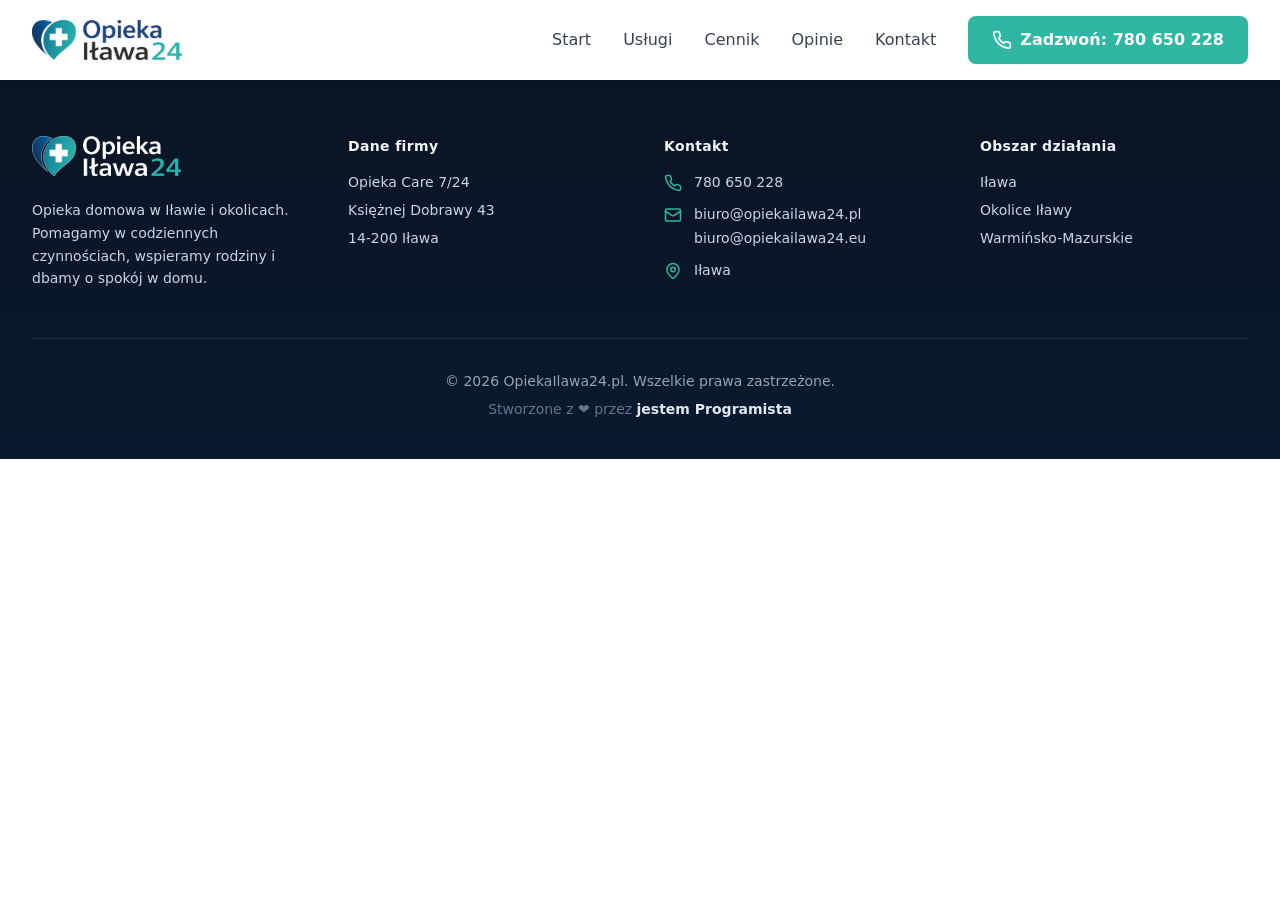
==== index.html @ 1c327c9a "Add files via upload" ====
<!doctype html>
<html lang="pl">
  <head>
    <meta charset="UTF-8" />
    <link rel="icon" type="image/webp" href="/logo.webp" />
    <meta name="viewport" content="width=device-width, initial-scale=1.0" />
    <title>Opieka Care 7/24 - Profesjonalna opieka domowa Iława</title>
    <meta
      name="description"
      content="Opieka domowa w Iławie i okolicach. Pomoc dla seniorów: opieka godzinowa, dzienna i całodobowa. Zadzwoń: 780 650 228."
    />
    <meta
      name="keywords"
      content="opieka domowa Iława, opieka osób starszych Iława, opiekunka Iława, opieka 24h Iława, pomoc dla seniorów"
    />
    <meta name="robots" content="index,follow,max-image-preview:large" />
    <meta name="theme-color" content="#1E3A5F" />
    <link rel="canonical" href="https://opieka24ilawa.pl/" />

    <meta property="og:locale" content="pl_PL" />
    <meta property="og:type" content="website" />
    <meta property="og:site_name" content="Opieka Care 7/24" />
    <meta property="og:title" content="Opieka Care 7/24 - Opieka domowa Iława" />
    <meta
      property="og:description"
      content="Opieka domowa w Iławie i okolicach. Pomoc dla seniorów: opieka godzinowa, dzienna i całodobowa."
    />
    <meta property="og:url" content="https://opieka24ilawa.pl/" />
    <meta property="og:image" content="https://opieka24ilawa.pl/logo.webp" />
    <meta property="og:image:alt" content="Logo Opieka Care 7/24" />
    <meta name="twitter:card" content="summary_large_image" />
    <meta name="twitter:title" content="Opieka Care 7/24 - Opieka domowa Iława" />
    <meta
      name="twitter:description"
      content="Opieka domowa w Iławie i okolicach. Zadzwoń: 780 650 228."
    />
    <meta name="twitter:image" content="https://opieka24ilawa.pl/logo.webp" />
    <meta name="twitter:image:alt" content="Logo Opieka Care 7/24" />

    <script type="application/ld+json">
      {
        "@context": "https://schema.org",
        "@type": ["LocalBusiness", "MedicalBusiness", "HomeHealthcareService"],
        "name": "Opieka Care 7/24",
        "url": "https://opieka24ilawa.pl/",
        "telephone": "+48780650228",
        "email": "biuro@opiekailawa24.pl",
        "image": "https://opieka24ilawa.pl/logo.webp",
        "address": {
          "@type": "PostalAddress",
          "streetAddress": "Księżnej Dobrawy 43",
          "addressLocality": "Iława",
          "postalCode": "14-200",
          "addressCountry": "PL"
        }
      }
    </script>

    <!-- Google tag (gtag.js) -->
    <script async src="https://www.googletagmanager.com/gtag/js?id=G-ZVVY15X4LR"></script>
    <script>
      window.dataLayer = window.dataLayer || [];
      function gtag(){dataLayer.push(arguments);}
      gtag('js', new Date());

      gtag('config', 'G-ZVVY15X4LR');
    </script>
    <script type="module" crossorigin src="/assets/index-CZKmA59v.js"></script>
    <link rel="stylesheet" crossorigin href="/assets/index-BOCLtFaR.css">
  </head>
  <body>
    <div id="root"></div>
  </body>
</html>
---- assets/index-BOCLtFaR.css ----
*,:before,:after{--tw-border-spacing-x: 0;--tw-border-spacing-y: 0;--tw-translate-x: 0;--tw-translate-y: 0;--tw-rotate: 0;--tw-skew-x: 0;--tw-skew-y: 0;--tw-scale-x: 1;--tw-scale-y: 1;--tw-pan-x: ;--tw-pan-y: ;--tw-pinch-zoom: ;--tw-scroll-snap-strictness: proximity;--tw-gradient-from-position: ;--tw-gradient-via-position: ;--tw-gradient-to-position: ;--tw-ordinal: ;--tw-slashed-zero: ;--tw-numeric-figure: ;--tw-numeric-spacing: ;--tw-numeric-fraction: ;--tw-ring-inset: ;--tw-ring-offset-width: 0px;--tw-ring-offset-color: #fff;--tw-ring-color: rgb(59 130 246 / .5);--tw-ring-offset-shadow: 0 0 #0000;--tw-ring-shadow: 0 0 #0000;--tw-shadow: 0 0 #0000;--tw-shadow-colored: 0 0 #0000;--tw-blur: ;--tw-brightness: ;--tw-contrast: ;--tw-grayscale: ;--tw-hue-rotate: ;--tw-invert: ;--tw-saturate: ;--tw-sepia: ;--tw-drop-shadow: ;--tw-backdrop-blur: ;--tw-backdrop-brightness: ;--tw-backdrop-contrast: ;--tw-backdrop-grayscale: ;--tw-backdrop-hue-rotate: ;--tw-backdrop-invert: ;--tw-backdrop-opacity: ;--tw-backdrop-saturate: ;--tw-backdrop-sepia: ;--tw-contain-size: ;--tw-contain-layout: ;--tw-contain-paint: ;--tw-contain-style: }::backdrop{--tw-border-spacing-x: 0;--tw-border-spacing-y: 0;--tw-translate-x: 0;--tw-translate-y: 0;--tw-rotate: 0;--tw-skew-x: 0;--tw-skew-y: 0;--tw-scale-x: 1;--tw-scale-y: 1;--tw-pan-x: ;--tw-pan-y: ;--tw-pinch-zoom: ;--tw-scroll-snap-strictness: proximity;--tw-gradient-from-position: ;--tw-gradient-via-position: ;--tw-gradient-to-position: ;--tw-ordinal: ;--tw-slashed-zero: ;--tw-numeric-figure: ;--tw-numeric-spacing: ;--tw-numeric-fraction: ;--tw-ring-inset: ;--tw-ring-offset-width: 0px;--tw-ring-offset-color: #fff;--tw-ring-color: rgb(59 130 246 / .5);--tw-ring-offset-shadow: 0 0 #0000;--tw-ring-shadow: 0 0 #0000;--tw-shadow: 0 0 #0000;--tw-shadow-colored: 0 0 #0000;--tw-blur: ;--tw-brightness: ;--tw-contrast: ;--tw-grayscale: ;--tw-hue-rotate: ;--tw-invert: ;--tw-saturate: ;--tw-sepia: ;--tw-drop-shadow: ;--tw-backdrop-blur: ;--tw-backdrop-brightness: ;--tw-backdrop-contrast: ;--tw-backdrop-grayscale: ;--tw-backdrop-hue-rotate: ;--tw-backdrop-invert: ;--tw-backdrop-opacity: ;--tw-backdrop-saturate: ;--tw-backdrop-sepia: ;--tw-contain-size: ;--tw-contain-layout: ;--tw-contain-paint: ;--tw-contain-style: }*,:before,:after{box-sizing:border-box;border-width:0;border-style:solid;border-color:#e5e7eb}:before,:after{--tw-content: ""}html,:host{line-height:1.5;-webkit-text-size-adjust:100%;-moz-tab-size:4;-o-tab-size:4;tab-size:4;font-family:ui-sans-serif,system-ui,sans-serif,"Apple Color Emoji","Segoe UI Emoji",Segoe UI Symbol,"Noto Color Emoji";font-feature-settings:normal;font-variation-settings:normal;-webkit-tap-highlight-color:transparent}body{margin:0;line-height:inherit}hr{height:0;color:inherit;border-top-width:1px}abbr:where([title]){-webkit-text-decoration:underline dotted;text-decoration:underline dotted}h1,h2,h3,h4,h5,h6{font-size:inherit;font-weight:inherit}a{color:inherit;text-decoration:inherit}b,strong{font-weight:bolder}code,kbd,samp,pre{font-family:ui-monospace,SFMono-Regular,Menlo,Monaco,Consolas,Liberation Mono,Courier New,monospace;font-feature-settings:normal;font-variation-settings:normal;font-size:1em}small{font-size:80%}sub,sup{font-size:75%;line-height:0;position:relative;vertical-align:baseline}sub{bottom:-.25em}sup{top:-.5em}table{text-indent:0;border-color:inherit;border-collapse:collapse}button,input,optgroup,select,textarea{font-family:inherit;font-feature-settings:inherit;font-variation-settings:inherit;font-size:100%;font-weight:inherit;line-height:inherit;letter-spacing:inherit;color:inherit;margin:0;padding:0}button,select{text-transform:none}button,input:where([type=button]),input:where([type=reset]),input:where([type=submit]){-webkit-appearance:button;background-color:transparent;background-image:none}:-moz-focusring{outline:auto}:-moz-ui-invalid{box-shadow:none}progress{vertical-align:baseline}::-webkit-inner-spin-button,::-webkit-outer-spin-button{height:auto}[type=search]{-webkit-appearance:textfield;outline-offset:-2px}::-webkit-search-decoration{-webkit-appearance:none}::-webkit-file-upload-button{-webkit-appearance:button;font:inherit}summary{display:list-item}blockquote,dl,dd,h1,h2,h3,h4,h5,h6,hr,figure,p,pre{margin:0}fieldset{margin:0;padding:0}legend{padding:0}ol,ul,menu{list-style:none;margin:0;padding:0}dialog{padding:0}textarea{resize:vertical}input::-moz-placeholder,textarea::-moz-placeholder{opacity:1;color:#9ca3af}input::placeholder,textarea::placeholder{opacity:1;color:#9ca3af}button,[role=button]{cursor:pointer}:disabled{cursor:default}img,svg,video,canvas,audio,iframe,embed,object{display:block;vertical-align:middle}img,video{max-width:100%;height:auto}[hidden]:where(:not([hidden=until-found])){display:none}.fixed{position:fixed}.absolute{position:absolute}.relative{position:relative}.sticky{position:sticky}.-top-4{top:-1rem}.bottom-6{bottom:1.5rem}.left-1\/2{left:50%}.right-4{right:1rem}.right-6{right:1.5rem}.top-0{top:0}.top-4{top:1rem}.z-50{z-index:50}.col-span-1{grid-column:span 1 / span 1}.col-span-2{grid-column:span 2 / span 2}.mx-auto{margin-left:auto;margin-right:auto}.mb-1{margin-bottom:.25rem}.mb-12{margin-bottom:3rem}.mb-16{margin-bottom:4rem}.mb-2{margin-bottom:.5rem}.mb-3{margin-bottom:.75rem}.mb-4{margin-bottom:1rem}.mb-6{margin-bottom:1.5rem}.mb-8{margin-bottom:2rem}.ml-2{margin-left:.5rem}.mr-2{margin-right:.5rem}.mt-0\.5{margin-top:.125rem}.mt-1{margin-top:.25rem}.mt-12{margin-top:3rem}.mt-2{margin-top:.5rem}.mt-4{margin-top:1rem}.mt-8{margin-top:2rem}.block{display:block}.inline-block{display:inline-block}.inline{display:inline}.flex{display:flex}.inline-flex{display:inline-flex}.grid{display:grid}.hidden{display:none}.h-10{height:2.5rem}.h-12{height:3rem}.h-2{height:.5rem}.h-20{height:5rem}.h-36{height:9rem}.h-4{height:1rem}.h-8{height:2rem}.min-h-\[3rem\]{min-height:3rem}.min-h-screen{min-height:100vh}.w-2{width:.5rem}.w-4{width:1rem}.w-8{width:2rem}.w-auto{width:auto}.w-full{width:100%}.w-px{width:1px}.min-w-0{min-width:0px}.max-w-2xl{max-width:42rem}.max-w-3xl{max-width:48rem}.max-w-4xl{max-width:56rem}.max-w-5xl{max-width:64rem}.max-w-7xl{max-width:80rem}.max-w-sm{max-width:24rem}.flex-shrink-0{flex-shrink:0}.-translate-x-1\/2{--tw-translate-x: -50%;transform:translate(var(--tw-translate-x),var(--tw-translate-y)) rotate(var(--tw-rotate)) skew(var(--tw-skew-x)) skewY(var(--tw-skew-y)) scaleX(var(--tw-scale-x)) scaleY(var(--tw-scale-y))}.transform{transform:translate(var(--tw-translate-x),var(--tw-translate-y)) rotate(var(--tw-rotate)) skew(var(--tw-skew-x)) skewY(var(--tw-skew-y)) scaleX(var(--tw-scale-x)) scaleY(var(--tw-scale-y))}@keyframes pulse{50%{opacity:.5}}.animate-pulse{animation:pulse 2s cubic-bezier(.4,0,.6,1) infinite}.resize-none{resize:none}.grid-cols-1{grid-template-columns:repeat(1,minmax(0,1fr))}.grid-cols-3{grid-template-columns:repeat(3,minmax(0,1fr))}.flex-col{flex-direction:column}.items-start{align-items:flex-start}.items-center{align-items:center}.justify-center{justify-content:center}.justify-between{justify-content:space-between}.gap-10{gap:2.5rem}.gap-12{gap:3rem}.gap-2{gap:.5rem}.gap-3{gap:.75rem}.gap-4{gap:1rem}.gap-6{gap:1.5rem}.gap-8{gap:2rem}.space-x-2>:not([hidden])~:not([hidden]){--tw-space-x-reverse: 0;margin-right:calc(.5rem * var(--tw-space-x-reverse));margin-left:calc(.5rem * calc(1 - var(--tw-space-x-reverse)))}.space-x-3>:not([hidden])~:not([hidden]){--tw-space-x-reverse: 0;margin-right:calc(.75rem * var(--tw-space-x-reverse));margin-left:calc(.75rem * calc(1 - var(--tw-space-x-reverse)))}.space-x-4>:not([hidden])~:not([hidden]){--tw-space-x-reverse: 0;margin-right:calc(1rem * var(--tw-space-x-reverse));margin-left:calc(1rem * calc(1 - var(--tw-space-x-reverse)))}.space-x-8>:not([hidden])~:not([hidden]){--tw-space-x-reverse: 0;margin-right:calc(2rem * var(--tw-space-x-reverse));margin-left:calc(2rem * calc(1 - var(--tw-space-x-reverse)))}.space-y-1>:not([hidden])~:not([hidden]){--tw-space-y-reverse: 0;margin-top:calc(.25rem * calc(1 - var(--tw-space-y-reverse)));margin-bottom:calc(.25rem * var(--tw-space-y-reverse))}.space-y-2>:not([hidden])~:not([hidden]){--tw-space-y-reverse: 0;margin-top:calc(.5rem * calc(1 - var(--tw-space-y-reverse)));margin-bottom:calc(.5rem * var(--tw-space-y-reverse))}.space-y-3>:not([hidden])~:not([hidden]){--tw-space-y-reverse: 0;margin-top:calc(.75rem * calc(1 - var(--tw-space-y-reverse)));margin-bottom:calc(.75rem * var(--tw-space-y-reverse))}.space-y-4>:not([hidden])~:not([hidden]){--tw-space-y-reverse: 0;margin-top:calc(1rem * calc(1 - var(--tw-space-y-reverse)));margin-bottom:calc(1rem * var(--tw-space-y-reverse))}.space-y-6>:not([hidden])~:not([hidden]){--tw-space-y-reverse: 0;margin-top:calc(1.5rem * calc(1 - var(--tw-space-y-reverse)));margin-bottom:calc(1.5rem * var(--tw-space-y-reverse))}.overflow-hidden{overflow:hidden}.truncate{overflow:hidden;text-overflow:ellipsis;white-space:nowrap}.rounded-2xl{border-radius:1rem}.rounded-full{border-radius:9999px}.rounded-lg{border-radius:.5rem}.rounded-xl{border-radius:.75rem}.border{border-width:1px}.border-2{border-width:2px}.border-b{border-bottom-width:1px}.border-t{border-top-width:1px}.border-\[\#2FB7A3\]{--tw-border-opacity: 1;border-color:rgb(47 183 163 / var(--tw-border-opacity, 1))}.border-blue-200{--tw-border-opacity: 1;border-color:rgb(191 219 254 / var(--tw-border-opacity, 1))}.border-gray-100{--tw-border-opacity: 1;border-color:rgb(243 244 246 / var(--tw-border-opacity, 1))}.border-gray-200{--tw-border-opacity: 1;border-color:rgb(229 231 235 / var(--tw-border-opacity, 1))}.border-gray-300{--tw-border-opacity: 1;border-color:rgb(209 213 219 / var(--tw-border-opacity, 1))}.border-white\/10{border-color:#ffffff1a}.bg-\[\#1E3A5F\]{--tw-bg-opacity: 1;background-color:rgb(30 58 95 / var(--tw-bg-opacity, 1))}.bg-\[\#2FB7A3\]{--tw-bg-opacity: 1;background-color:rgb(47 183 163 / var(--tw-bg-opacity, 1))}.bg-blue-50{--tw-bg-opacity: 1;background-color:rgb(239 246 255 / var(--tw-bg-opacity, 1))}.bg-gray-100{--tw-bg-opacity: 1;background-color:rgb(243 244 246 / var(--tw-bg-opacity, 1))}.bg-gray-50{--tw-bg-opacity: 1;background-color:rgb(249 250 251 / var(--tw-bg-opacity, 1))}.bg-gray-500{--tw-bg-opacity: 1;background-color:rgb(107 114 128 / var(--tw-bg-opacity, 1))}.bg-white{--tw-bg-opacity: 1;background-color:rgb(255 255 255 / var(--tw-bg-opacity, 1))}.bg-white\/95{background-color:#fffffff2}.bg-opacity-10{--tw-bg-opacity: .1}.bg-gradient-to-b{background-image:linear-gradient(to bottom,var(--tw-gradient-stops))}.bg-gradient-to-br{background-image:linear-gradient(to bottom right,var(--tw-gradient-stops))}.from-\[\#0b1423\]{--tw-gradient-from: #0b1423 var(--tw-gradient-from-position);--tw-gradient-to: rgb(11 20 35 / 0) var(--tw-gradient-to-position);--tw-gradient-stops: var(--tw-gradient-from), var(--tw-gradient-to)}.from-\[\#152d4a\]{--tw-gradient-from: #152d4a var(--tw-gradient-from-position);--tw-gradient-to: rgb(21 45 74 / 0) var(--tw-gradient-to-position);--tw-gradient-stops: var(--tw-gradient-from), var(--tw-gradient-to)}.from-\[\#1E3A5F\]{--tw-gradient-from: #1E3A5F var(--tw-gradient-from-position);--tw-gradient-to: rgb(30 58 95 / 0) var(--tw-gradient-to-position);--tw-gradient-stops: var(--tw-gradient-from), var(--tw-gradient-to)}.from-\[\#2FB7A3\]{--tw-gradient-from: #2FB7A3 var(--tw-gradient-from-position);--tw-gradient-to: rgb(47 183 163 / 0) var(--tw-gradient-to-position);--tw-gradient-stops: var(--tw-gradient-from), var(--tw-gradient-to)}.to-\[\#091a30\]{--tw-gradient-to: #091a30 var(--tw-gradient-to-position)}.to-\[\#1E3A5F\]{--tw-gradient-to: #1E3A5F var(--tw-gradient-to-position)}.to-\[\#1f4a73\]{--tw-gradient-to: #1f4a73 var(--tw-gradient-to-position)}.to-\[\#2c5282\]{--tw-gradient-to: #2c5282 var(--tw-gradient-to-position)}.fill-current{fill:currentColor}.object-cover{-o-object-fit:cover;object-fit:cover}.p-1{padding:.25rem}.p-3{padding:.75rem}.p-4{padding:1rem}.p-6{padding:1.5rem}.p-8{padding:2rem}.px-3{padding-left:.75rem;padding-right:.75rem}.px-4{padding-left:1rem;padding-right:1rem}.px-6{padding-left:1.5rem;padding-right:1.5rem}.px-8{padding-left:2rem;padding-right:2rem}.py-1{padding-top:.25rem;padding-bottom:.25rem}.py-16{padding-top:4rem;padding-bottom:4rem}.py-2{padding-top:.5rem;padding-bottom:.5rem}.py-20{padding-top:5rem;padding-bottom:5rem}.py-3{padding-top:.75rem;padding-bottom:.75rem}.py-4{padding-top:1rem;padding-bottom:1rem}.py-5{padding-top:1.25rem;padding-bottom:1.25rem}.pb-10{padding-bottom:2.5rem}.pb-4{padding-bottom:1rem}.pb-5{padding-bottom:1.25rem}.pb-6{padding-bottom:1.5rem}.pr-4{padding-right:1rem}.pt-14{padding-top:3.5rem}.pt-2{padding-top:.5rem}.pt-4{padding-top:1rem}.pt-6{padding-top:1.5rem}.pt-8{padding-top:2rem}.text-left{text-align:left}.text-center{text-align:center}.text-2xl{font-size:1.5rem;line-height:2rem}.text-3xl{font-size:1.875rem;line-height:2.25rem}.text-4xl{font-size:2.25rem;line-height:2.5rem}.text-5xl{font-size:3rem;line-height:1}.text-base{font-size:1rem;line-height:1.5rem}.text-lg{font-size:1.125rem;line-height:1.75rem}.text-sm{font-size:.875rem;line-height:1.25rem}.text-xl{font-size:1.25rem;line-height:1.75rem}.text-xs{font-size:.75rem;line-height:1rem}.font-bold{font-weight:700}.font-medium{font-weight:500}.font-semibold{font-weight:600}.leading-relaxed{line-height:1.625}.leading-tight{line-height:1.25}.tracking-wide{letter-spacing:.025em}.text-\[\#1E3A5F\]{--tw-text-opacity: 1;color:rgb(30 58 95 / var(--tw-text-opacity, 1))}.text-\[\#2FB7A3\]{--tw-text-opacity: 1;color:rgb(47 183 163 / var(--tw-text-opacity, 1))}.text-\[\#f4b400\]{--tw-text-opacity: 1;color:rgb(244 180 0 / var(--tw-text-opacity, 1))}.text-gray-100{--tw-text-opacity: 1;color:rgb(243 244 246 / var(--tw-text-opacity, 1))}.text-gray-200{--tw-text-opacity: 1;color:rgb(229 231 235 / var(--tw-text-opacity, 1))}.text-gray-300{--tw-text-opacity: 1;color:rgb(209 213 219 / var(--tw-text-opacity, 1))}.text-gray-500{--tw-text-opacity: 1;color:rgb(107 114 128 / var(--tw-text-opacity, 1))}.text-gray-600{--tw-text-opacity: 1;color:rgb(75 85 99 / var(--tw-text-opacity, 1))}.text-gray-700{--tw-text-opacity: 1;color:rgb(55 65 81 / var(--tw-text-opacity, 1))}.text-slate-100{--tw-text-opacity: 1;color:rgb(241 245 249 / var(--tw-text-opacity, 1))}.text-slate-200{--tw-text-opacity: 1;color:rgb(226 232 240 / var(--tw-text-opacity, 1))}.text-slate-300{--tw-text-opacity: 1;color:rgb(203 213 225 / var(--tw-text-opacity, 1))}.text-slate-400{--tw-text-opacity: 1;color:rgb(148 163 184 / var(--tw-text-opacity, 1))}.text-slate-500{--tw-text-opacity: 1;color:rgb(100 116 139 / var(--tw-text-opacity, 1))}.text-white{--tw-text-opacity: 1;color:rgb(255 255 255 / var(--tw-text-opacity, 1))}.text-yellow-400{--tw-text-opacity: 1;color:rgb(250 204 21 / var(--tw-text-opacity, 1))}.opacity-20{opacity:.2}.shadow-2xl{--tw-shadow: 0 25px 50px -12px rgb(0 0 0 / .25);--tw-shadow-colored: 0 25px 50px -12px var(--tw-shadow-color);box-shadow:var(--tw-ring-offset-shadow, 0 0 #0000),var(--tw-ring-shadow, 0 0 #0000),var(--tw-shadow)}.shadow-lg{--tw-shadow: 0 10px 15px -3px rgb(0 0 0 / .1), 0 4px 6px -4px rgb(0 0 0 / .1);--tw-shadow-colored: 0 10px 15px -3px var(--tw-shadow-color), 0 4px 6px -4px var(--tw-shadow-color);box-shadow:var(--tw-ring-offset-shadow, 0 0 #0000),var(--tw-ring-shadow, 0 0 #0000),var(--tw-shadow)}.shadow-md{--tw-shadow: 0 4px 6px -1px rgb(0 0 0 / .1), 0 2px 4px -2px rgb(0 0 0 / .1);--tw-shadow-colored: 0 4px 6px -1px var(--tw-shadow-color), 0 2px 4px -2px var(--tw-shadow-color);box-shadow:var(--tw-ring-offset-shadow, 0 0 #0000),var(--tw-ring-shadow, 0 0 #0000),var(--tw-shadow)}.shadow-sm{--tw-shadow: 0 1px 2px 0 rgb(0 0 0 / .05);--tw-shadow-colored: 0 1px 2px 0 var(--tw-shadow-color);box-shadow:var(--tw-ring-offset-shadow, 0 0 #0000),var(--tw-ring-shadow, 0 0 #0000),var(--tw-shadow)}.outline-none{outline:2px solid transparent;outline-offset:2px}.backdrop-blur{--tw-backdrop-blur: blur(8px);-webkit-backdrop-filter:var(--tw-backdrop-blur) var(--tw-backdrop-brightness) var(--tw-backdrop-contrast) var(--tw-backdrop-grayscale) var(--tw-backdrop-hue-rotate) var(--tw-backdrop-invert) var(--tw-backdrop-opacity) var(--tw-backdrop-saturate) var(--tw-backdrop-sepia);backdrop-filter:var(--tw-backdrop-blur) var(--tw-backdrop-brightness) var(--tw-backdrop-contrast) var(--tw-backdrop-grayscale) var(--tw-backdrop-hue-rotate) var(--tw-backdrop-invert) var(--tw-backdrop-opacity) var(--tw-backdrop-saturate) var(--tw-backdrop-sepia)}.transition-all{transition-property:all;transition-timing-function:cubic-bezier(.4,0,.2,1);transition-duration:.15s}.transition-colors{transition-property:color,background-color,border-color,text-decoration-color,fill,stroke;transition-timing-function:cubic-bezier(.4,0,.2,1);transition-duration:.15s}.hover\:bg-\[\#269b89\]:hover{--tw-bg-opacity: 1;background-color:rgb(38 155 137 / var(--tw-bg-opacity, 1))}.hover\:bg-\[\#2c5282\]:hover{--tw-bg-opacity: 1;background-color:rgb(44 82 130 / var(--tw-bg-opacity, 1))}.hover\:bg-gray-100:hover{--tw-bg-opacity: 1;background-color:rgb(243 244 246 / var(--tw-bg-opacity, 1))}.hover\:bg-gray-200:hover{--tw-bg-opacity: 1;background-color:rgb(229 231 235 / var(--tw-bg-opacity, 1))}.hover\:bg-gray-50:hover{--tw-bg-opacity: 1;background-color:rgb(249 250 251 / var(--tw-bg-opacity, 1))}.hover\:text-\[\#269b89\]:hover{--tw-text-opacity: 1;color:rgb(38 155 137 / var(--tw-text-opacity, 1))}.hover\:text-\[\#2FB7A3\]:hover{--tw-text-opacity: 1;color:rgb(47 183 163 / var(--tw-text-opacity, 1))}.hover\:text-white:hover{--tw-text-opacity: 1;color:rgb(255 255 255 / var(--tw-text-opacity, 1))}.hover\:shadow-2xl:hover{--tw-shadow: 0 25px 50px -12px rgb(0 0 0 / .25);--tw-shadow-colored: 0 25px 50px -12px var(--tw-shadow-color);box-shadow:var(--tw-ring-offset-shadow, 0 0 #0000),var(--tw-ring-shadow, 0 0 #0000),var(--tw-shadow)}.hover\:shadow-lg:hover{--tw-shadow: 0 10px 15px -3px rgb(0 0 0 / .1), 0 4px 6px -4px rgb(0 0 0 / .1);--tw-shadow-colored: 0 10px 15px -3px var(--tw-shadow-color), 0 4px 6px -4px var(--tw-shadow-color);box-shadow:var(--tw-ring-offset-shadow, 0 0 #0000),var(--tw-ring-shadow, 0 0 #0000),var(--tw-shadow)}.hover\:shadow-md:hover{--tw-shadow: 0 4px 6px -1px rgb(0 0 0 / .1), 0 2px 4px -2px rgb(0 0 0 / .1);--tw-shadow-colored: 0 4px 6px -1px var(--tw-shadow-color), 0 2px 4px -2px var(--tw-shadow-color);box-shadow:var(--tw-ring-offset-shadow, 0 0 #0000),var(--tw-ring-shadow, 0 0 #0000),var(--tw-shadow)}.hover\:shadow-xl:hover{--tw-shadow: 0 20px 25px -5px rgb(0 0 0 / .1), 0 8px 10px -6px rgb(0 0 0 / .1);--tw-shadow-colored: 0 20px 25px -5px var(--tw-shadow-color), 0 8px 10px -6px var(--tw-shadow-color);box-shadow:var(--tw-ring-offset-shadow, 0 0 #0000),var(--tw-ring-shadow, 0 0 #0000),var(--tw-shadow)}.focus\:border-transparent:focus{border-color:transparent}.focus\:ring-2:focus{--tw-ring-offset-shadow: var(--tw-ring-inset) 0 0 0 var(--tw-ring-offset-width) var(--tw-ring-offset-color);--tw-ring-shadow: var(--tw-ring-inset) 0 0 0 calc(2px + var(--tw-ring-offset-width)) var(--tw-ring-color);box-shadow:var(--tw-ring-offset-shadow),var(--tw-ring-shadow),var(--tw-shadow, 0 0 #0000)}.focus\:ring-\[\#2FB7A3\]:focus{--tw-ring-opacity: 1;--tw-ring-color: rgb(47 183 163 / var(--tw-ring-opacity, 1))}@media (min-width: 640px){.sm\:block{display:block}.sm\:w-auto{width:auto}.sm\:grid-cols-2{grid-template-columns:repeat(2,minmax(0,1fr))}.sm\:flex-row{flex-direction:row}.sm\:px-6{padding-left:1.5rem;padding-right:1.5rem}}@media (min-width: 768px){.md\:flex{display:flex}.md\:hidden{display:none}.md\:-translate-y-4{--tw-translate-y: -1rem;transform:translate(var(--tw-translate-x),var(--tw-translate-y)) rotate(var(--tw-rotate)) skew(var(--tw-skew-x)) skewY(var(--tw-skew-y)) scaleX(var(--tw-scale-x)) scaleY(var(--tw-scale-y))}.md\:grid-cols-2{grid-template-columns:repeat(2,minmax(0,1fr))}.md\:grid-cols-3{grid-template-columns:repeat(3,minmax(0,1fr))}.md\:p-12{padding:3rem}.md\:py-32{padding-top:8rem;padding-bottom:8rem}.md\:text-2xl{font-size:1.5rem;line-height:2rem}.md\:text-4xl{font-size:2.25rem;line-height:2.5rem}.md\:text-5xl{font-size:3rem;line-height:1}}@media (min-width: 1024px){.lg\:grid-cols-2{grid-template-columns:repeat(2,minmax(0,1fr))}.lg\:grid-cols-3{grid-template-columns:repeat(3,minmax(0,1fr))}.lg\:grid-cols-4{grid-template-columns:repeat(4,minmax(0,1fr))}.lg\:gap-12{gap:3rem}.lg\:px-8{padding-left:2rem;padding-right:2rem}.lg\:text-6xl{font-size:3.75rem;line-height:1}}
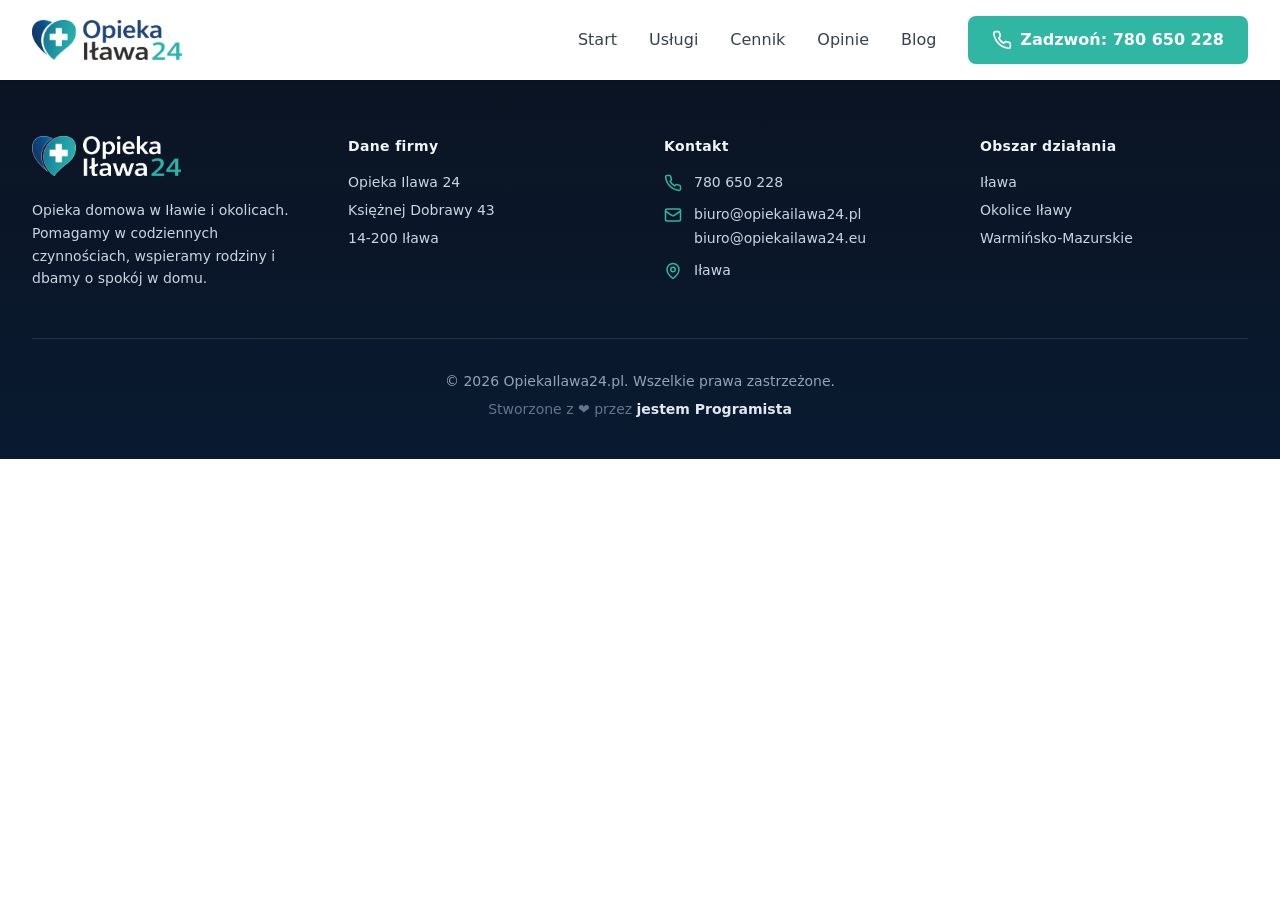
==== commit ffadaed0: "Add files via upload" ====
--- a/index.html
+++ b/index.html
@@ -2,9 +2,10 @@
 <html lang="pl">
   <head>
     <meta charset="UTF-8" />
-    <link rel="icon" type="image/webp" href="/logo.webp" />
+    <link rel="icon" type="image/webp" href="/favicon.webp" />
+    <link rel="apple-touch-icon" href="/favicon.webp" />
     <meta name="viewport" content="width=device-width, initial-scale=1.0" />
-    <title>Opieka Care 7/24 - Profesjonalna opieka domowa Iława</title>
+    <title>Opieka Ilawa 24 - Profesjonalna opieka domowa Iława</title>
     <meta
       name="description"
       content="Opieka domowa w Iławie i okolicach. Pomoc dla seniorów: opieka godzinowa, dzienna i całodobowa. Zadzwoń: 780 650 228."
@@ -14,34 +15,40 @@
       content="opieka domowa Iława, opieka osób starszych Iława, opiekunka Iława, opieka 24h Iława, pomoc dla seniorów"
     />
     <meta name="robots" content="index,follow,max-image-preview:large" />
+    <meta name="googlebot" content="index,follow,max-image-preview:large" />
     <meta name="theme-color" content="#1E3A5F" />
     <link rel="canonical" href="https://opieka24ilawa.pl/" />
+    <link rel="sitemap" type="application/xml" href="/sitemap.xml" />
+
+    <link rel="preconnect" href="https://www.googletagmanager.com" />
+    <link rel="preconnect" href="https://www.google-analytics.com" />
+    <link rel="preconnect" href="https://region1.google-analytics.com" />
 
     <meta property="og:locale" content="pl_PL" />
     <meta property="og:type" content="website" />
-    <meta property="og:site_name" content="Opieka Care 7/24" />
-    <meta property="og:title" content="Opieka Care 7/24 - Opieka domowa Iława" />
+    <meta property="og:site_name" content="Opieka Ilawa 24" />
+    <meta property="og:title" content="Opieka Ilawa 24 - Opieka domowa Iława" />
     <meta
       property="og:description"
       content="Opieka domowa w Iławie i okolicach. Pomoc dla seniorów: opieka godzinowa, dzienna i całodobowa."
     />
     <meta property="og:url" content="https://opieka24ilawa.pl/" />
     <meta property="og:image" content="https://opieka24ilawa.pl/logo.webp" />
-    <meta property="og:image:alt" content="Logo Opieka Care 7/24" />
+    <meta property="og:image:alt" content="Logo Opieka Ilawa 24" />
     <meta name="twitter:card" content="summary_large_image" />
-    <meta name="twitter:title" content="Opieka Care 7/24 - Opieka domowa Iława" />
+    <meta name="twitter:title" content="Opieka Ilawa 24 - Opieka domowa Iława" />
     <meta
       name="twitter:description"
       content="Opieka domowa w Iławie i okolicach. Zadzwoń: 780 650 228."
     />
     <meta name="twitter:image" content="https://opieka24ilawa.pl/logo.webp" />
-    <meta name="twitter:image:alt" content="Logo Opieka Care 7/24" />
+    <meta name="twitter:image:alt" content="Logo Opieka Ilawa 24" />
 
     <script type="application/ld+json">
       {
         "@context": "https://schema.org",
         "@type": ["LocalBusiness", "MedicalBusiness", "HomeHealthcareService"],
-        "name": "Opieka Care 7/24",
+        "name": "Opieka Ilawa 24",
         "url": "https://opieka24ilawa.pl/",
         "telephone": "+48780650228",
         "email": "biuro@opiekailawa24.pl",
@@ -65,8 +72,8 @@
 
       gtag('config', 'G-ZVVY15X4LR');
     </script>
-    <script type="module" crossorigin src="/assets/index-CZKmA59v.js"></script>
-    <link rel="stylesheet" crossorigin href="/assets/index-BOCLtFaR.css">
+    <script type="module" crossorigin src="/assets/index-CpA9lyOv.js"></script>
+    <link rel="stylesheet" crossorigin href="/assets/index-DVz4o6Sn.css">
   </head>
   <body>
     <div id="root"></div>
--- a/assets/index-DVz4o6Sn.css
+++ b/assets/index-DVz4o6Sn.css
@@ -0,0 +1 @@
+*,:before,:after{--tw-border-spacing-x: 0;--tw-border-spacing-y: 0;--tw-translate-x: 0;--tw-translate-y: 0;--tw-rotate: 0;--tw-skew-x: 0;--tw-skew-y: 0;--tw-scale-x: 1;--tw-scale-y: 1;--tw-pan-x: ;--tw-pan-y: ;--tw-pinch-zoom: ;--tw-scroll-snap-strictness: proximity;--tw-gradient-from-position: ;--tw-gradient-via-position: ;--tw-gradient-to-position: ;--tw-ordinal: ;--tw-slashed-zero: ;--tw-numeric-figure: ;--tw-numeric-spacing: ;--tw-numeric-fraction: ;--tw-ring-inset: ;--tw-ring-offset-width: 0px;--tw-ring-offset-color: #fff;--tw-ring-color: rgb(59 130 246 / .5);--tw-ring-offset-shadow: 0 0 #0000;--tw-ring-shadow: 0 0 #0000;--tw-shadow: 0 0 #0000;--tw-shadow-colored: 0 0 #0000;--tw-blur: ;--tw-brightness: ;--tw-contrast: ;--tw-grayscale: ;--tw-hue-rotate: ;--tw-invert: ;--tw-saturate: ;--tw-sepia: ;--tw-drop-shadow: ;--tw-backdrop-blur: ;--tw-backdrop-brightness: ;--tw-backdrop-contrast: ;--tw-backdrop-grayscale: ;--tw-backdrop-hue-rotate: ;--tw-backdrop-invert: ;--tw-backdrop-opacity: ;--tw-backdrop-saturate: ;--tw-backdrop-sepia: ;--tw-contain-size: ;--tw-contain-layout: ;--tw-contain-paint: ;--tw-contain-style: }::backdrop{--tw-border-spacing-x: 0;--tw-border-spacing-y: 0;--tw-translate-x: 0;--tw-translate-y: 0;--tw-rotate: 0;--tw-skew-x: 0;--tw-skew-y: 0;--tw-scale-x: 1;--tw-scale-y: 1;--tw-pan-x: ;--tw-pan-y: ;--tw-pinch-zoom: ;--tw-scroll-snap-strictness: proximity;--tw-gradient-from-position: ;--tw-gradient-via-position: ;--tw-gradient-to-position: ;--tw-ordinal: ;--tw-slashed-zero: ;--tw-numeric-figure: ;--tw-numeric-spacing: ;--tw-numeric-fraction: ;--tw-ring-inset: ;--tw-ring-offset-width: 0px;--tw-ring-offset-color: #fff;--tw-ring-color: rgb(59 130 246 / .5);--tw-ring-offset-shadow: 0 0 #0000;--tw-ring-shadow: 0 0 #0000;--tw-shadow: 0 0 #0000;--tw-shadow-colored: 0 0 #0000;--tw-blur: ;--tw-brightness: ;--tw-contrast: ;--tw-grayscale: ;--tw-hue-rotate: ;--tw-invert: ;--tw-saturate: ;--tw-sepia: ;--tw-drop-shadow: ;--tw-backdrop-blur: ;--tw-backdrop-brightness: ;--tw-backdrop-contrast: ;--tw-backdrop-grayscale: ;--tw-backdrop-hue-rotate: ;--tw-backdrop-invert: ;--tw-backdrop-opacity: ;--tw-backdrop-saturate: ;--tw-backdrop-sepia: ;--tw-contain-size: ;--tw-contain-layout: ;--tw-contain-paint: ;--tw-contain-style: }*,:before,:after{box-sizing:border-box;border-width:0;border-style:solid;border-color:#e5e7eb}:before,:after{--tw-content: ""}html,:host{line-height:1.5;-webkit-text-size-adjust:100%;-moz-tab-size:4;-o-tab-size:4;tab-size:4;font-family:ui-sans-serif,system-ui,sans-serif,"Apple Color Emoji","Segoe UI Emoji",Segoe UI Symbol,"Noto Color Emoji";font-feature-settings:normal;font-variation-settings:normal;-webkit-tap-highlight-color:transparent}body{margin:0;line-height:inherit}hr{height:0;color:inherit;border-top-width:1px}abbr:where([title]){-webkit-text-decoration:underline dotted;text-decoration:underline dotted}h1,h2,h3,h4,h5,h6{font-size:inherit;font-weight:inherit}a{color:inherit;text-decoration:inherit}b,strong{font-weight:bolder}code,kbd,samp,pre{font-family:ui-monospace,SFMono-Regular,Menlo,Monaco,Consolas,Liberation Mono,Courier New,monospace;font-feature-settings:normal;font-variation-settings:normal;font-size:1em}small{font-size:80%}sub,sup{font-size:75%;line-height:0;position:relative;vertical-align:baseline}sub{bottom:-.25em}sup{top:-.5em}table{text-indent:0;border-color:inherit;border-collapse:collapse}button,input,optgroup,select,textarea{font-family:inherit;font-feature-settings:inherit;font-variation-settings:inherit;font-size:100%;font-weight:inherit;line-height:inherit;letter-spacing:inherit;color:inherit;margin:0;padding:0}button,select{text-transform:none}button,input:where([type=button]),input:where([type=reset]),input:where([type=submit]){-webkit-appearance:button;background-color:transparent;background-image:none}:-moz-focusring{outline:auto}:-moz-ui-invalid{box-shadow:none}progress{vertical-align:baseline}::-webkit-inner-spin-button,::-webkit-outer-spin-button{height:auto}[type=search]{-webkit-appearance:textfield;outline-offset:-2px}::-webkit-search-decoration{-webkit-appearance:none}::-webkit-file-upload-button{-webkit-appearance:button;font:inherit}summary{display:list-item}blockquote,dl,dd,h1,h2,h3,h4,h5,h6,hr,figure,p,pre{margin:0}fieldset{margin:0;padding:0}legend{padding:0}ol,ul,menu{list-style:none;margin:0;padding:0}dialog{padding:0}textarea{resize:vertical}input::-moz-placeholder,textarea::-moz-placeholder{opacity:1;color:#9ca3af}input::placeholder,textarea::placeholder{opacity:1;color:#9ca3af}button,[role=button]{cursor:pointer}:disabled{cursor:default}img,svg,video,canvas,audio,iframe,embed,object{display:block;vertical-align:middle}img,video{max-width:100%;height:auto}[hidden]:where(:not([hidden=until-found])){display:none}.fixed{position:fixed}.absolute{position:absolute}.relative{position:relative}.sticky{position:sticky}.inset-0{top:0;right:0;bottom:0;left:0}.-bottom-12{bottom:-3rem}.-right-10{right:-2.5rem}.-top-10{top:-2.5rem}.-top-4{top:-1rem}.bottom-6{bottom:1.5rem}.left-1\/2{left:50%}.right-6{right:1.5rem}.top-0{top:0}.z-50{z-index:50}.z-\[60\]{z-index:60}.col-span-1{grid-column:span 1 / span 1}.col-span-2{grid-column:span 2 / span 2}.-m-3{margin:-.75rem}.mx-auto{margin-left:auto;margin-right:auto}.mb-1{margin-bottom:.25rem}.mb-10{margin-bottom:2.5rem}.mb-12{margin-bottom:3rem}.mb-16{margin-bottom:4rem}.mb-2{margin-bottom:.5rem}.mb-3{margin-bottom:.75rem}.mb-4{margin-bottom:1rem}.mb-6{margin-bottom:1.5rem}.mb-8{margin-bottom:2rem}.ml-2{margin-left:.5rem}.mr-2{margin-right:.5rem}.mt-0\.5{margin-top:.125rem}.mt-1{margin-top:.25rem}.mt-10{margin-top:2.5rem}.mt-12{margin-top:3rem}.mt-2{margin-top:.5rem}.mt-3{margin-top:.75rem}.mt-4{margin-top:1rem}.mt-5{margin-top:1.25rem}.mt-6{margin-top:1.5rem}.mt-8{margin-top:2rem}.block{display:block}.inline-block{display:inline-block}.inline{display:inline}.flex{display:flex}.inline-flex{display:inline-flex}.grid{display:grid}.hidden{display:none}.h-10{height:2.5rem}.h-16{height:4rem}.h-2{height:.5rem}.h-20{height:5rem}.h-36{height:9rem}.h-4{height:1rem}.h-44{height:11rem}.h-56{height:14rem}.h-64{height:16rem}.h-7{height:1.75rem}.h-72{height:18rem}.h-8{height:2rem}.h-\[260px\]{height:260px}.h-auto{height:auto}.h-full{height:100%}.max-h-\[2\.75rem\]{max-height:2.75rem}.min-h-\[3rem\]{min-height:3rem}.min-h-screen{min-height:100vh}.w-2{width:.5rem}.w-20{width:5rem}.w-4{width:1rem}.w-56{width:14rem}.w-64{width:16rem}.w-7{width:1.75rem}.w-8{width:2rem}.w-auto{width:auto}.w-full{width:100%}.min-w-0{min-width:0px}.max-w-2xl{max-width:42rem}.max-w-3xl{max-width:48rem}.max-w-4xl{max-width:56rem}.max-w-5xl{max-width:64rem}.max-w-7xl{max-width:80rem}.max-w-lg{max-width:32rem}.max-w-none{max-width:none}.max-w-sm{max-width:24rem}.max-w-xl{max-width:36rem}.flex-1{flex:1 1 0%}.flex-shrink-0{flex-shrink:0}.-translate-x-1\/2{--tw-translate-x: -50%;transform:translate(var(--tw-translate-x),var(--tw-translate-y)) rotate(var(--tw-rotate)) skew(var(--tw-skew-x)) skewY(var(--tw-skew-y)) scaleX(var(--tw-scale-x)) scaleY(var(--tw-scale-y))}.transform{transform:translate(var(--tw-translate-x),var(--tw-translate-y)) rotate(var(--tw-rotate)) skew(var(--tw-skew-x)) skewY(var(--tw-skew-y)) scaleX(var(--tw-scale-x)) scaleY(var(--tw-scale-y))}@keyframes pulse{50%{opacity:.5}}.animate-pulse{animation:pulse 2s cubic-bezier(.4,0,.6,1) infinite}.select-none{-webkit-user-select:none;-moz-user-select:none;user-select:none}.resize-none{resize:none}.grid-cols-1{grid-template-columns:repeat(1,minmax(0,1fr))}.grid-cols-2{grid-template-columns:repeat(2,minmax(0,1fr))}.grid-cols-3{grid-template-columns:repeat(3,minmax(0,1fr))}.flex-col{flex-direction:column}.items-start{align-items:flex-start}.items-end{align-items:flex-end}.items-center{align-items:center}.items-stretch{align-items:stretch}.justify-center{justify-content:center}.justify-between{justify-content:space-between}.gap-10{gap:2.5rem}.gap-12{gap:3rem}.gap-2{gap:.5rem}.gap-3{gap:.75rem}.gap-4{gap:1rem}.gap-6{gap:1.5rem}.gap-8{gap:2rem}.space-x-2>:not([hidden])~:not([hidden]){--tw-space-x-reverse: 0;margin-right:calc(.5rem * var(--tw-space-x-reverse));margin-left:calc(.5rem * calc(1 - var(--tw-space-x-reverse)))}.space-x-3>:not([hidden])~:not([hidden]){--tw-space-x-reverse: 0;margin-right:calc(.75rem * var(--tw-space-x-reverse));margin-left:calc(.75rem * calc(1 - var(--tw-space-x-reverse)))}.space-x-4>:not([hidden])~:not([hidden]){--tw-space-x-reverse: 0;margin-right:calc(1rem * var(--tw-space-x-reverse));margin-left:calc(1rem * calc(1 - var(--tw-space-x-reverse)))}.space-x-8>:not([hidden])~:not([hidden]){--tw-space-x-reverse: 0;margin-right:calc(2rem * var(--tw-space-x-reverse));margin-left:calc(2rem * calc(1 - var(--tw-space-x-reverse)))}.space-y-1>:not([hidden])~:not([hidden]){--tw-space-y-reverse: 0;margin-top:calc(.25rem * calc(1 - var(--tw-space-y-reverse)));margin-bottom:calc(.25rem * var(--tw-space-y-reverse))}.space-y-10>:not([hidden])~:not([hidden]){--tw-space-y-reverse: 0;margin-top:calc(2.5rem * calc(1 - var(--tw-space-y-reverse)));margin-bottom:calc(2.5rem * var(--tw-space-y-reverse))}.space-y-12>:not([hidden])~:not([hidden]){--tw-space-y-reverse: 0;margin-top:calc(3rem * calc(1 - var(--tw-space-y-reverse)));margin-bottom:calc(3rem * var(--tw-space-y-reverse))}.space-y-2>:not([hidden])~:not([hidden]){--tw-space-y-reverse: 0;margin-top:calc(.5rem * calc(1 - var(--tw-space-y-reverse)));margin-bottom:calc(.5rem * var(--tw-space-y-reverse))}.space-y-3>:not([hidden])~:not([hidden]){--tw-space-y-reverse: 0;margin-top:calc(.75rem * calc(1 - var(--tw-space-y-reverse)));margin-bottom:calc(.75rem * var(--tw-space-y-reverse))}.space-y-4>:not([hidden])~:not([hidden]){--tw-space-y-reverse: 0;margin-top:calc(1rem * calc(1 - var(--tw-space-y-reverse)));margin-bottom:calc(1rem * var(--tw-space-y-reverse))}.space-y-6>:not([hidden])~:not([hidden]){--tw-space-y-reverse: 0;margin-top:calc(1.5rem * calc(1 - var(--tw-space-y-reverse)));margin-bottom:calc(1.5rem * var(--tw-space-y-reverse))}.overflow-hidden{overflow:hidden}.truncate{overflow:hidden;text-overflow:ellipsis;white-space:nowrap}.rounded-2xl{border-radius:1rem}.rounded-full{border-radius:9999px}.rounded-lg{border-radius:.5rem}.rounded-xl{border-radius:.75rem}.border{border-width:1px}.border-0{border-width:0px}.border-2{border-width:2px}.border-b{border-bottom-width:1px}.border-t{border-top-width:1px}.border-\[\#2FB7A3\]{--tw-border-opacity: 1;border-color:rgb(47 183 163 / var(--tw-border-opacity, 1))}.border-blue-200{--tw-border-opacity: 1;border-color:rgb(191 219 254 / var(--tw-border-opacity, 1))}.border-gray-100{--tw-border-opacity: 1;border-color:rgb(243 244 246 / var(--tw-border-opacity, 1))}.border-gray-200{--tw-border-opacity: 1;border-color:rgb(229 231 235 / var(--tw-border-opacity, 1))}.border-gray-300{--tw-border-opacity: 1;border-color:rgb(209 213 219 / var(--tw-border-opacity, 1))}.border-white\/10{border-color:#ffffff1a}.bg-\[\#1E3A5F\]{--tw-bg-opacity: 1;background-color:rgb(30 58 95 / var(--tw-bg-opacity, 1))}.bg-\[\#2FB7A3\]{--tw-bg-opacity: 1;background-color:rgb(47 183 163 / var(--tw-bg-opacity, 1))}.bg-\[\#2FB7A3\]\/20{background-color:#2fb7a333}.bg-black\/50{background-color:#00000080}.bg-blue-50{--tw-bg-opacity: 1;background-color:rgb(239 246 255 / var(--tw-bg-opacity, 1))}.bg-gray-100{--tw-bg-opacity: 1;background-color:rgb(243 244 246 / var(--tw-bg-opacity, 1))}.bg-gray-50{--tw-bg-opacity: 1;background-color:rgb(249 250 251 / var(--tw-bg-opacity, 1))}.bg-white{--tw-bg-opacity: 1;background-color:rgb(255 255 255 / var(--tw-bg-opacity, 1))}.bg-white\/10{background-color:#ffffff1a}.bg-white\/95{background-color:#fffffff2}.bg-gradient-to-b{background-image:linear-gradient(to bottom,var(--tw-gradient-stops))}.bg-gradient-to-br{background-image:linear-gradient(to bottom right,var(--tw-gradient-stops))}.from-\[\#0b1423\]{--tw-gradient-from: #0b1423 var(--tw-gradient-from-position);--tw-gradient-to: rgb(11 20 35 / 0) var(--tw-gradient-to-position);--tw-gradient-stops: var(--tw-gradient-from), var(--tw-gradient-to)}.from-\[\#152d4a\]{--tw-gradient-from: #152d4a var(--tw-gradient-from-position);--tw-gradient-to: rgb(21 45 74 / 0) var(--tw-gradient-to-position);--tw-gradient-stops: var(--tw-gradient-from), var(--tw-gradient-to)}.from-\[\#1E3A5F\]{--tw-gradient-from: #1E3A5F var(--tw-gradient-from-position);--tw-gradient-to: rgb(30 58 95 / 0) var(--tw-gradient-to-position);--tw-gradient-stops: var(--tw-gradient-from), var(--tw-gradient-to)}.from-\[\#2FB7A3\]{--tw-gradient-from: #2FB7A3 var(--tw-gradient-from-position);--tw-gradient-to: rgb(47 183 163 / 0) var(--tw-gradient-to-position);--tw-gradient-stops: var(--tw-gradient-from), var(--tw-gradient-to)}.to-\[\#091a30\]{--tw-gradient-to: #091a30 var(--tw-gradient-to-position)}.to-\[\#1E3A5F\]{--tw-gradient-to: #1E3A5F var(--tw-gradient-to-position)}.to-\[\#1f4a73\]{--tw-gradient-to: #1f4a73 var(--tw-gradient-to-position)}.to-\[\#2c5282\]{--tw-gradient-to: #2c5282 var(--tw-gradient-to-position)}.fill-current{fill:currentColor}.object-cover{-o-object-fit:cover;object-fit:cover}.p-1{padding:.25rem}.p-3{padding:.75rem}.p-4{padding:1rem}.p-6{padding:1.5rem}.p-8{padding:2rem}.px-4{padding-left:1rem;padding-right:1rem}.px-5{padding-left:1.25rem;padding-right:1.25rem}.px-6{padding-left:1.5rem;padding-right:1.5rem}.px-7{padding-left:1.75rem;padding-right:1.75rem}.px-8{padding-left:2rem;padding-right:2rem}.py-1{padding-top:.25rem;padding-bottom:.25rem}.py-10{padding-top:2.5rem;padding-bottom:2.5rem}.py-16{padding-top:4rem;padding-bottom:4rem}.py-2{padding-top:.5rem;padding-bottom:.5rem}.py-20{padding-top:5rem;padding-bottom:5rem}.py-3{padding-top:.75rem;padding-bottom:.75rem}.py-3\.5{padding-top:.875rem;padding-bottom:.875rem}.py-4{padding-top:1rem;padding-bottom:1rem}.py-5{padding-top:1.25rem;padding-bottom:1.25rem}.pb-10{padding-bottom:2.5rem}.pb-4{padding-bottom:1rem}.pb-5{padding-bottom:1.25rem}.pb-6{padding-bottom:1.5rem}.pr-4{padding-right:1rem}.pt-14{padding-top:3.5rem}.pt-2{padding-top:.5rem}.pt-6{padding-top:1.5rem}.pt-8{padding-top:2rem}.text-left{text-align:left}.text-center{text-align:center}.text-2xl{font-size:1.5rem;line-height:2rem}.text-3xl{font-size:1.875rem;line-height:2.25rem}.text-4xl{font-size:2.25rem;line-height:2.5rem}.text-5xl{font-size:3rem;line-height:1}.text-base{font-size:1rem;line-height:1.5rem}.text-lg{font-size:1.125rem;line-height:1.75rem}.text-sm{font-size:.875rem;line-height:1.25rem}.text-xl{font-size:1.25rem;line-height:1.75rem}.text-xs{font-size:.75rem;line-height:1rem}.font-bold{font-weight:700}.font-medium{font-weight:500}.font-semibold{font-weight:600}.leading-relaxed{line-height:1.625}.leading-snug{line-height:1.375}.leading-tight{line-height:1.25}.tracking-wide{letter-spacing:.025em}.text-\[\#1E3A5F\]{--tw-text-opacity: 1;color:rgb(30 58 95 / var(--tw-text-opacity, 1))}.text-\[\#2FB7A3\]{--tw-text-opacity: 1;color:rgb(47 183 163 / var(--tw-text-opacity, 1))}.text-\[\#f4b400\]{--tw-text-opacity: 1;color:rgb(244 180 0 / var(--tw-text-opacity, 1))}.text-gray-100{--tw-text-opacity: 1;color:rgb(243 244 246 / var(--tw-text-opacity, 1))}.text-gray-200{--tw-text-opacity: 1;color:rgb(229 231 235 / var(--tw-text-opacity, 1))}.text-gray-500{--tw-text-opacity: 1;color:rgb(107 114 128 / var(--tw-text-opacity, 1))}.text-gray-600{--tw-text-opacity: 1;color:rgb(75 85 99 / var(--tw-text-opacity, 1))}.text-gray-700{--tw-text-opacity: 1;color:rgb(55 65 81 / var(--tw-text-opacity, 1))}.text-gray-800{--tw-text-opacity: 1;color:rgb(31 41 55 / var(--tw-text-opacity, 1))}.text-slate-100{--tw-text-opacity: 1;color:rgb(241 245 249 / var(--tw-text-opacity, 1))}.text-slate-200{--tw-text-opacity: 1;color:rgb(226 232 240 / var(--tw-text-opacity, 1))}.text-slate-300{--tw-text-opacity: 1;color:rgb(203 213 225 / var(--tw-text-opacity, 1))}.text-slate-400{--tw-text-opacity: 1;color:rgb(148 163 184 / var(--tw-text-opacity, 1))}.text-slate-500{--tw-text-opacity: 1;color:rgb(100 116 139 / var(--tw-text-opacity, 1))}.text-white{--tw-text-opacity: 1;color:rgb(255 255 255 / var(--tw-text-opacity, 1))}.text-white\/80{color:#fffc}.text-white\/85{color:#ffffffd9}.text-white\/90{color:#ffffffe6}.text-yellow-400{--tw-text-opacity: 1;color:rgb(250 204 21 / var(--tw-text-opacity, 1))}.underline{text-decoration-line:underline}.shadow-2xl{--tw-shadow: 0 25px 50px -12px rgb(0 0 0 / .25);--tw-shadow-colored: 0 25px 50px -12px var(--tw-shadow-color);box-shadow:var(--tw-ring-offset-shadow, 0 0 #0000),var(--tw-ring-shadow, 0 0 #0000),var(--tw-shadow)}.shadow-lg{--tw-shadow: 0 10px 15px -3px rgb(0 0 0 / .1), 0 4px 6px -4px rgb(0 0 0 / .1);--tw-shadow-colored: 0 10px 15px -3px var(--tw-shadow-color), 0 4px 6px -4px var(--tw-shadow-color);box-shadow:var(--tw-ring-offset-shadow, 0 0 #0000),var(--tw-ring-shadow, 0 0 #0000),var(--tw-shadow)}.shadow-md{--tw-shadow: 0 4px 6px -1px rgb(0 0 0 / .1), 0 2px 4px -2px rgb(0 0 0 / .1);--tw-shadow-colored: 0 4px 6px -1px var(--tw-shadow-color), 0 2px 4px -2px var(--tw-shadow-color);box-shadow:var(--tw-ring-offset-shadow, 0 0 #0000),var(--tw-ring-shadow, 0 0 #0000),var(--tw-shadow)}.shadow-sm{--tw-shadow: 0 1px 2px 0 rgb(0 0 0 / .05);--tw-shadow-colored: 0 1px 2px 0 var(--tw-shadow-color);box-shadow:var(--tw-ring-offset-shadow, 0 0 #0000),var(--tw-ring-shadow, 0 0 #0000),var(--tw-shadow)}.outline-none{outline:2px solid transparent;outline-offset:2px}.blur-3xl{--tw-blur: blur(64px);filter:var(--tw-blur) var(--tw-brightness) var(--tw-contrast) var(--tw-grayscale) var(--tw-hue-rotate) var(--tw-invert) var(--tw-saturate) var(--tw-sepia) var(--tw-drop-shadow)}.drop-shadow-\[0_28px_40px_rgba\(0\,0\,0\,0\.35\)\]{--tw-drop-shadow: drop-shadow(0 28px 40px rgba(0,0,0,.35));filter:var(--tw-blur) var(--tw-brightness) var(--tw-contrast) var(--tw-grayscale) var(--tw-hue-rotate) var(--tw-invert) var(--tw-saturate) var(--tw-sepia) var(--tw-drop-shadow)}.backdrop-blur{--tw-backdrop-blur: blur(8px);-webkit-backdrop-filter:var(--tw-backdrop-blur) var(--tw-backdrop-brightness) var(--tw-backdrop-contrast) var(--tw-backdrop-grayscale) var(--tw-backdrop-hue-rotate) var(--tw-backdrop-invert) var(--tw-backdrop-opacity) var(--tw-backdrop-saturate) var(--tw-backdrop-sepia);backdrop-filter:var(--tw-backdrop-blur) var(--tw-backdrop-brightness) var(--tw-backdrop-contrast) var(--tw-backdrop-grayscale) var(--tw-backdrop-hue-rotate) var(--tw-backdrop-invert) var(--tw-backdrop-opacity) var(--tw-backdrop-saturate) var(--tw-backdrop-sepia)}.transition-all{transition-property:all;transition-timing-function:cubic-bezier(.4,0,.2,1);transition-duration:.15s}.transition-colors{transition-property:color,background-color,border-color,text-decoration-color,fill,stroke;transition-timing-function:cubic-bezier(.4,0,.2,1);transition-duration:.15s}.hover\:bg-\[\#269b89\]:hover{--tw-bg-opacity: 1;background-color:rgb(38 155 137 / var(--tw-bg-opacity, 1))}.hover\:bg-\[\#2c5282\]:hover{--tw-bg-opacity: 1;background-color:rgb(44 82 130 / var(--tw-bg-opacity, 1))}.hover\:bg-gray-100:hover{--tw-bg-opacity: 1;background-color:rgb(243 244 246 / var(--tw-bg-opacity, 1))}.hover\:bg-gray-200:hover{--tw-bg-opacity: 1;background-color:rgb(229 231 235 / var(--tw-bg-opacity, 1))}.hover\:bg-gray-50:hover{--tw-bg-opacity: 1;background-color:rgb(249 250 251 / var(--tw-bg-opacity, 1))}.hover\:text-\[\#269b89\]:hover{--tw-text-opacity: 1;color:rgb(38 155 137 / var(--tw-text-opacity, 1))}.hover\:text-\[\#2FB7A3\]:hover{--tw-text-opacity: 1;color:rgb(47 183 163 / var(--tw-text-opacity, 1))}.hover\:text-gray-700:hover{--tw-text-opacity: 1;color:rgb(55 65 81 / var(--tw-text-opacity, 1))}.hover\:text-white:hover{--tw-text-opacity: 1;color:rgb(255 255 255 / var(--tw-text-opacity, 1))}.hover\:underline:hover{text-decoration-line:underline}.hover\:opacity-90:hover{opacity:.9}.hover\:shadow-2xl:hover{--tw-shadow: 0 25px 50px -12px rgb(0 0 0 / .25);--tw-shadow-colored: 0 25px 50px -12px var(--tw-shadow-color);box-shadow:var(--tw-ring-offset-shadow, 0 0 #0000),var(--tw-ring-shadow, 0 0 #0000),var(--tw-shadow)}.hover\:shadow-lg:hover{--tw-shadow: 0 10px 15px -3px rgb(0 0 0 / .1), 0 4px 6px -4px rgb(0 0 0 / .1);--tw-shadow-colored: 0 10px 15px -3px var(--tw-shadow-color), 0 4px 6px -4px var(--tw-shadow-color);box-shadow:var(--tw-ring-offset-shadow, 0 0 #0000),var(--tw-ring-shadow, 0 0 #0000),var(--tw-shadow)}.hover\:shadow-md:hover{--tw-shadow: 0 4px 6px -1px rgb(0 0 0 / .1), 0 2px 4px -2px rgb(0 0 0 / .1);--tw-shadow-colored: 0 4px 6px -1px var(--tw-shadow-color), 0 2px 4px -2px var(--tw-shadow-color);box-shadow:var(--tw-ring-offset-shadow, 0 0 #0000),var(--tw-ring-shadow, 0 0 #0000),var(--tw-shadow)}.hover\:shadow-xl:hover{--tw-shadow: 0 20px 25px -5px rgb(0 0 0 / .1), 0 8px 10px -6px rgb(0 0 0 / .1);--tw-shadow-colored: 0 20px 25px -5px var(--tw-shadow-color), 0 8px 10px -6px var(--tw-shadow-color);box-shadow:var(--tw-ring-offset-shadow, 0 0 #0000),var(--tw-ring-shadow, 0 0 #0000),var(--tw-shadow)}.focus\:border-transparent:focus{border-color:transparent}.focus\:ring-2:focus{--tw-ring-offset-shadow: var(--tw-ring-inset) 0 0 0 var(--tw-ring-offset-width) var(--tw-ring-offset-color);--tw-ring-shadow: var(--tw-ring-inset) 0 0 0 calc(2px + var(--tw-ring-offset-width)) var(--tw-ring-color);box-shadow:var(--tw-ring-offset-shadow),var(--tw-ring-shadow),var(--tw-shadow, 0 0 #0000)}.focus\:ring-\[\#2FB7A3\]:focus{--tw-ring-opacity: 1;--tw-ring-color: rgb(47 183 163 / var(--tw-ring-opacity, 1))}.disabled\:opacity-60:disabled{opacity:.6}@media (min-width: 640px){.sm\:w-auto{width:auto}.sm\:grid-cols-2{grid-template-columns:repeat(2,minmax(0,1fr))}.sm\:flex-row{flex-direction:row}.sm\:items-center{align-items:center}.sm\:px-6{padding-left:1.5rem;padding-right:1.5rem}}@media (min-width: 768px){.md\:col-span-1{grid-column:span 1 / span 1}.md\:col-span-2{grid-column:span 2 / span 2}.md\:flex{display:flex}.md\:hidden{display:none}.md\:h-\[380px\]{height:380px}.md\:-translate-y-4{--tw-translate-y: -1rem;transform:translate(var(--tw-translate-x),var(--tw-translate-y)) rotate(var(--tw-rotate)) skew(var(--tw-skew-x)) skewY(var(--tw-skew-y)) scaleX(var(--tw-scale-x)) scaleY(var(--tw-scale-y))}.md\:grid-cols-2{grid-template-columns:repeat(2,minmax(0,1fr))}.md\:grid-cols-3{grid-template-columns:repeat(3,minmax(0,1fr))}.md\:flex-row{flex-direction:row}.md\:items-center{align-items:center}.md\:justify-between{justify-content:space-between}.md\:p-10{padding:2.5rem}.md\:p-12{padding:3rem}.md\:p-8{padding:2rem}.md\:py-24{padding-top:6rem;padding-bottom:6rem}.md\:text-4xl{font-size:2.25rem;line-height:2.5rem}.md\:text-5xl{font-size:3rem;line-height:1}.md\:text-xl{font-size:1.25rem;line-height:1.75rem}}@media (min-width: 1024px){.lg\:sticky{position:sticky}.lg\:top-24{top:6rem}.lg\:col-span-4{grid-column:span 4 / span 4}.lg\:col-span-6{grid-column:span 6 / span 6}.lg\:col-span-8{grid-column:span 8 / span 8}.lg\:ml-auto{margin-left:auto}.lg\:hidden{display:none}.lg\:translate-y-\[-8px\]{--tw-translate-y: -8px;transform:translate(var(--tw-translate-x),var(--tw-translate-y)) rotate(var(--tw-rotate)) skew(var(--tw-skew-x)) skewY(var(--tw-skew-y)) scaleX(var(--tw-scale-x)) scaleY(var(--tw-scale-y))}.lg\:grid-cols-12{grid-template-columns:repeat(12,minmax(0,1fr))}.lg\:grid-cols-2{grid-template-columns:repeat(2,minmax(0,1fr))}.lg\:grid-cols-3{grid-template-columns:repeat(3,minmax(0,1fr))}.lg\:grid-cols-4{grid-template-columns:repeat(4,minmax(0,1fr))}.lg\:gap-12{gap:3rem}.lg\:px-8{padding-left:2rem;padding-right:2rem}.lg\:text-5xl{font-size:3rem;line-height:1}}
